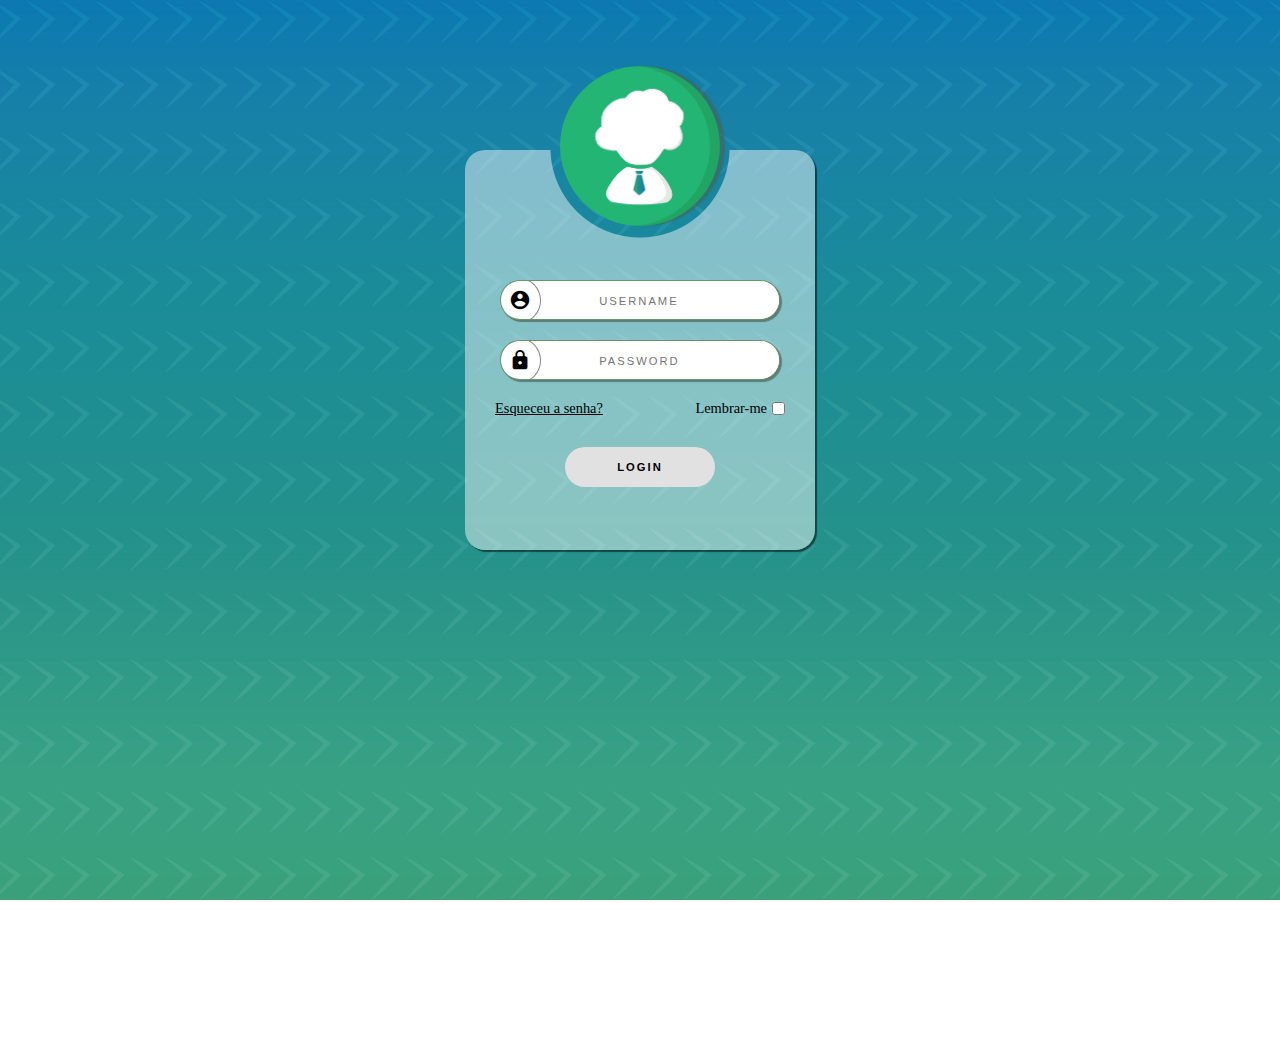
==== login/index.html @ 8fe62935 "updates on cadastro" ====
<!DOCTYPE html>
<html lang="pt-br">
  <head>
    <meta charset="UTF-8" />
    <meta http-equiv="X-UA-Compatible" content="IE=edge" />
    <meta name="viewport" content="width=device-width, initial-scale=1.0" />
    <title>Login</title>
    <link rel="stylesheet" href="estilo/style.css" />
    <link rel="stylesheet" href="estilo/mediaquery.css">
    <link
      href="https://fonts.googleapis.com/icon?family=Material+Icons"
      rel="stylesheet"
    />
  </head>
  <body>
    <main>
      
      <section id="container-a">
        <div class="div-brocoli">
          <img src="imagens/user-ico.png" alt="brocoli">
        </div>
        <form action="cadastro.php" method="post">
          
          <fieldset>
            <div class="email-div">
              <div class="div-ico"><span class="material-icons"> account_circle </span></div>
              <input
                type="email"
                name="input-email"
                id="input-email"
                required
                autocomplete="email"
                placeholder="USERNAME"
                onclick="fadeoutplaceholder()"
              />
              <label for="input-email" class="mc-only">Email</label>
            </div>
            <div class="password-div">
              <div class="div-ico"><span class="material-icons" id="lock">lock</span></div>
              <input
                type="password"
                name="input-password"
                id="input-password"
                required
                placeholder="PASSWORD"
                autocomplete="current-password mc-only"
                pattern="(?=.*\d)(?=.*[a-z])(?=.*[A-Z]).{8,}"
                title="Sua senha deve conter 8 ou mais dígitos, sendo pelo menos uma letra minúscula, uma letra maiúscula e um numero."
                onclick="fadeoutplaceholder()"
              />
              <label for="input-password" class="mc-only">Password</label>
            </div>
            <div class="flex-senha">
              <a href="#" id="a-forgot">Esqueceu a senha?</a>
              <div class="div-remember">
                <label for="lembra-senha" id="label-remember">Lembrar-me </label
                ><input type="checkbox" name="lembra-senha" id="lembra-senha" />
              </div>
            </div>
            <input type="submit" value="LOGIN" />
          </fieldset>
        </form>
      </section>
    </main>
  </body>
</html>
---- login/estilo/style.css ----
@charset "UTF-8";

* {
  margin: 0;
  padding: 0;
  box-sizing: border-box;
}

mc-only {
  display: none;
}

body {
    background: url('../imagens/fundo.jpg') center center fixed no-repeat;
    background-size: cover;
    min-width: 280px;
    overflow: hidden;
}

main {
  width: 100%;
  height: 100vh;
}

div.div-brocoli {
    display: flex;
    position: absolute;
    background-color: #23B574;
    box-shadow: -10px 0px 1px rgba(31, 95, 31, 0.192) inset;
    width: 160px;
    height: 160px;
    top: -21%;
    left: 50%;
    transform: translateX(-50%);
    border-radius: 50%;
    align-items: center;
    justify-content: center;
    transition: .3s;
}

div.div-brocoli:after {
    content:'';
    position: absolute;
    box-shadow: 5px 0px 1px rgba(77, 95, 68, 0.514);
    width: 160px;
    height: 160px;
    top: 0;
    left: 50%;
    transform: translateX(-50%);
    border-radius: 50%;
    transition: .3s;
}

img {
    width: 80%;
    height: 80%;
}

.mc-only {
    display: none;
}

/* Section: container-a: onde vai ficar o form */
section#container-a {
  background: radial-gradient(circle at 175px -2px, rgba(0, 0, 0, 0) 89px, rgba(255, 255, 255, 0.466) 90px);
  display: block;
  position: relative;
  width: 350px;
  height: 400px;
  margin: 150px auto 0 auto;
  box-shadow: 2px 2px 1px rgba(0, 0, 0, 0.514);
  border-radius: 20px;
  transition: border-radius .5s;
}

fieldset {
  display: block;
  padding-top: 130px;
  border: none;
}

div.email-div,
div.password-div {
  display: flex;
  background-color: white;
  border: 1px solid rgba(0, 78, 10, 0.596);
  box-shadow: 2px 2px 1px rgba(63, 70, 60, 0.568);
  border-radius: 20px;
  margin: auto;
  margin-bottom: 20px;
  width: 80%;
  height: 40px;
  align-items: center;
  overflow: hidden;
}

div.div-ico {
    display: flex;
    margin-left: -3px;
    border: 1px solid rgba(0, 0, 0, 0.466);
    border-radius: 50%;
    width: 45px;
    height: 45px;
    align-items: center;
    justify-content: center;
}

input#input-password, input#input-email {
    width: calc(100% - 32px);
    border: none;
    height: 40px;
    padding-left: 10px;
    font-size: 1em;
    outline: none;
}

#a-forgot {
    font-size: 0.9em;
    display: inline-block;
    color: black;
}

#label-remember {
    font-size: 0.9em;
}

#label-remember:hover, #a-forgot:hover {
    color: blue;
    text-decoration: underline;
}

.flex-senha {
    display: flex;
    padding: 0 30px;
    min-width: 250px;
}

div.div-remember {
    display: flex;
    gap: 5px;
    margin-left: auto;
}

input[type=submit] {
    font-weight: bold;
    display: block;
    background-color: #e1e1e1;
    margin: 30px auto;
    border-radius: 40px;
    border: none;
    /* border: 1px solid rgba(0, 0, 0, 0.425); */
    height: 40px;
    width: 150px;
    letter-spacing: 2px;
    font-size: .7em;
    cursor: pointer;
    transition: background-color .3s;
}

input[type=submit]:hover {
    transition: .5s;
    background-color: white;
}

input::-webkit-input-placeholder {
    letter-spacing: 2px;
    padding-left: 21%;
    font-size: .7em;
}

input:-ms-input-placeholder {
    letter-spacing: 2px;
    padding-left: 21%;
    font-size: .7em;
}

input:-moz-placeholder {
    letter-spacing: 2px;
    padding-left: 21%;
    font-size: .7em;
}

input::-moz-placeholder {
    letter-spacing: 2px;
    padding-left: 21%;
    font-size: .7em;
}

span.material-icons {
    font-size: 1.4em;
}
---- login/estilo/mediaquery.css ----
@charset "UTF-8";

@media screen and (max-width: 350px) {
    body {
        overflow: hidden;
    }

    main section#container-a {
        position: relative;
        background: radial-gradient(circle at 50% -2px, rgba(0, 0, 0, 0) 89px, rgba(255, 255, 255, 0.466) 90px);
        width: 100%;
        border-radius: 0;
        transition: border-radius .5, width .5s;
}
    div.div-brocoli {
        position: absolute;
        top: -84px;
        transition: 0s;
    }
}
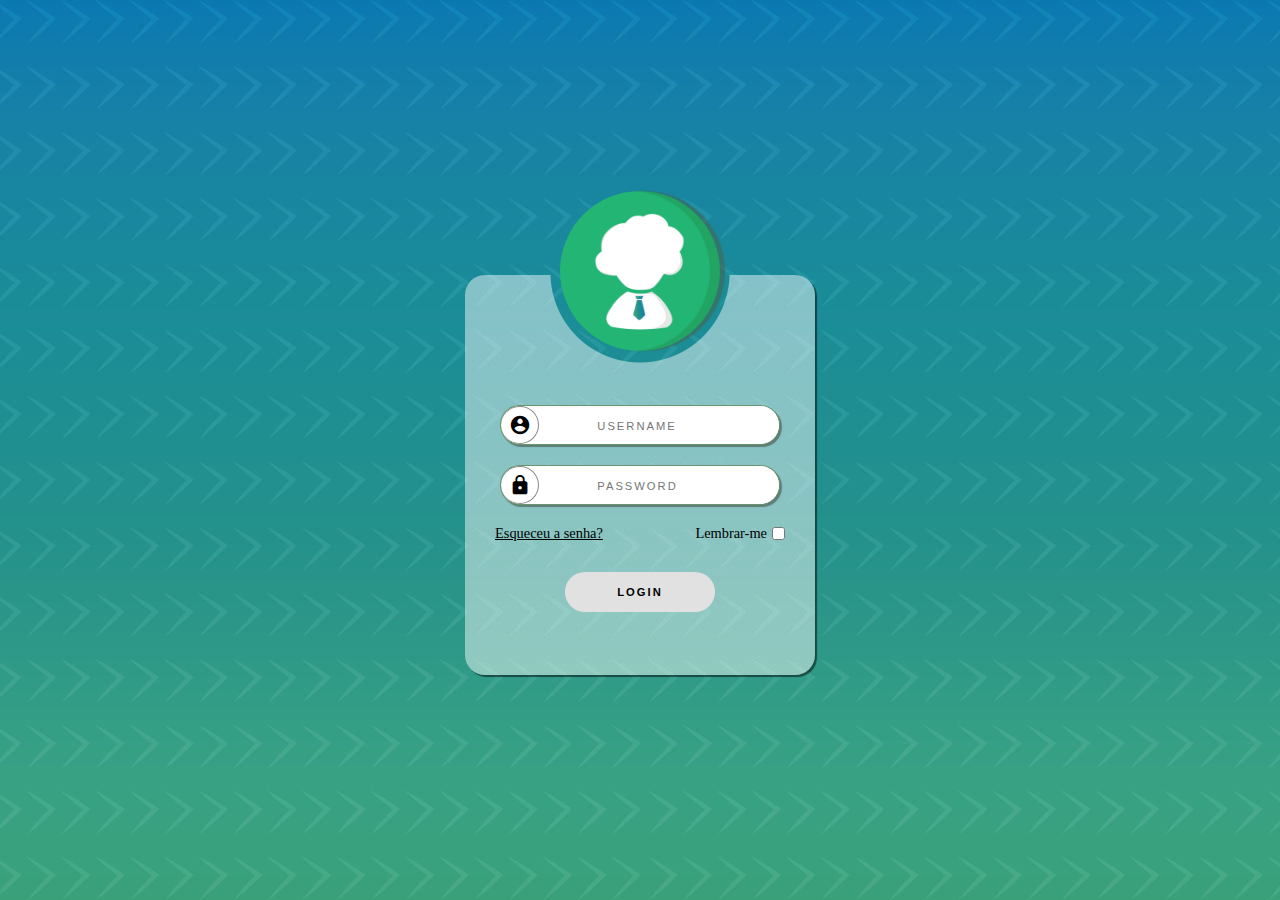
==== commit 41c10346: "updated images" ====
--- a/login/index.html
+++ b/login/index.html
@@ -17,7 +17,7 @@
       
       <section id="container-a">
         <div class="div-brocoli">
-          <img src="imagens/user-ico.png" alt="brocoli">
+          <img src="imagens/user-ico-sm.png" alt="brocoli">
         </div>
         <form action="cadastro.php" method="post">
           
--- a/login/estilo/style.css
+++ b/login/estilo/style.css
@@ -11,15 +11,12 @@
 }
 
 body {
-    background: url('../imagens/fundo.jpg') center center fixed no-repeat;
+    height: 100vh;
+    background: url('../imagens/fundo-sm.jpg') center center fixed no-repeat;
     background-size: cover;
     min-width: 280px;
-    overflow: hidden;
-}
-
-main {
-  width: 100%;
-  height: 100vh;
+    display: grid;
+    place-items: center;
 }
 
 div.div-brocoli {
@@ -67,7 +64,7 @@
   position: relative;
   width: 350px;
   height: 400px;
-  margin: 150px auto 0 auto;
+  margin: 150px 0 100px 0;
   box-shadow: 2px 2px 1px rgba(0, 0, 0, 0.514);
   border-radius: 20px;
   transition: border-radius .5s;
@@ -96,11 +93,12 @@
 
 div.div-ico {
     display: flex;
-    margin-left: -3px;
+    margin-left: 0px;
     border: 1px solid rgba(0, 0, 0, 0.466);
+    border-width: 1px 1px 1px 0;
     border-radius: 50%;
-    width: 45px;
-    height: 45px;
+    aspect-ratio: 1/1;
+    height: 100%;
     align-items: center;
     justify-content: center;
 }
